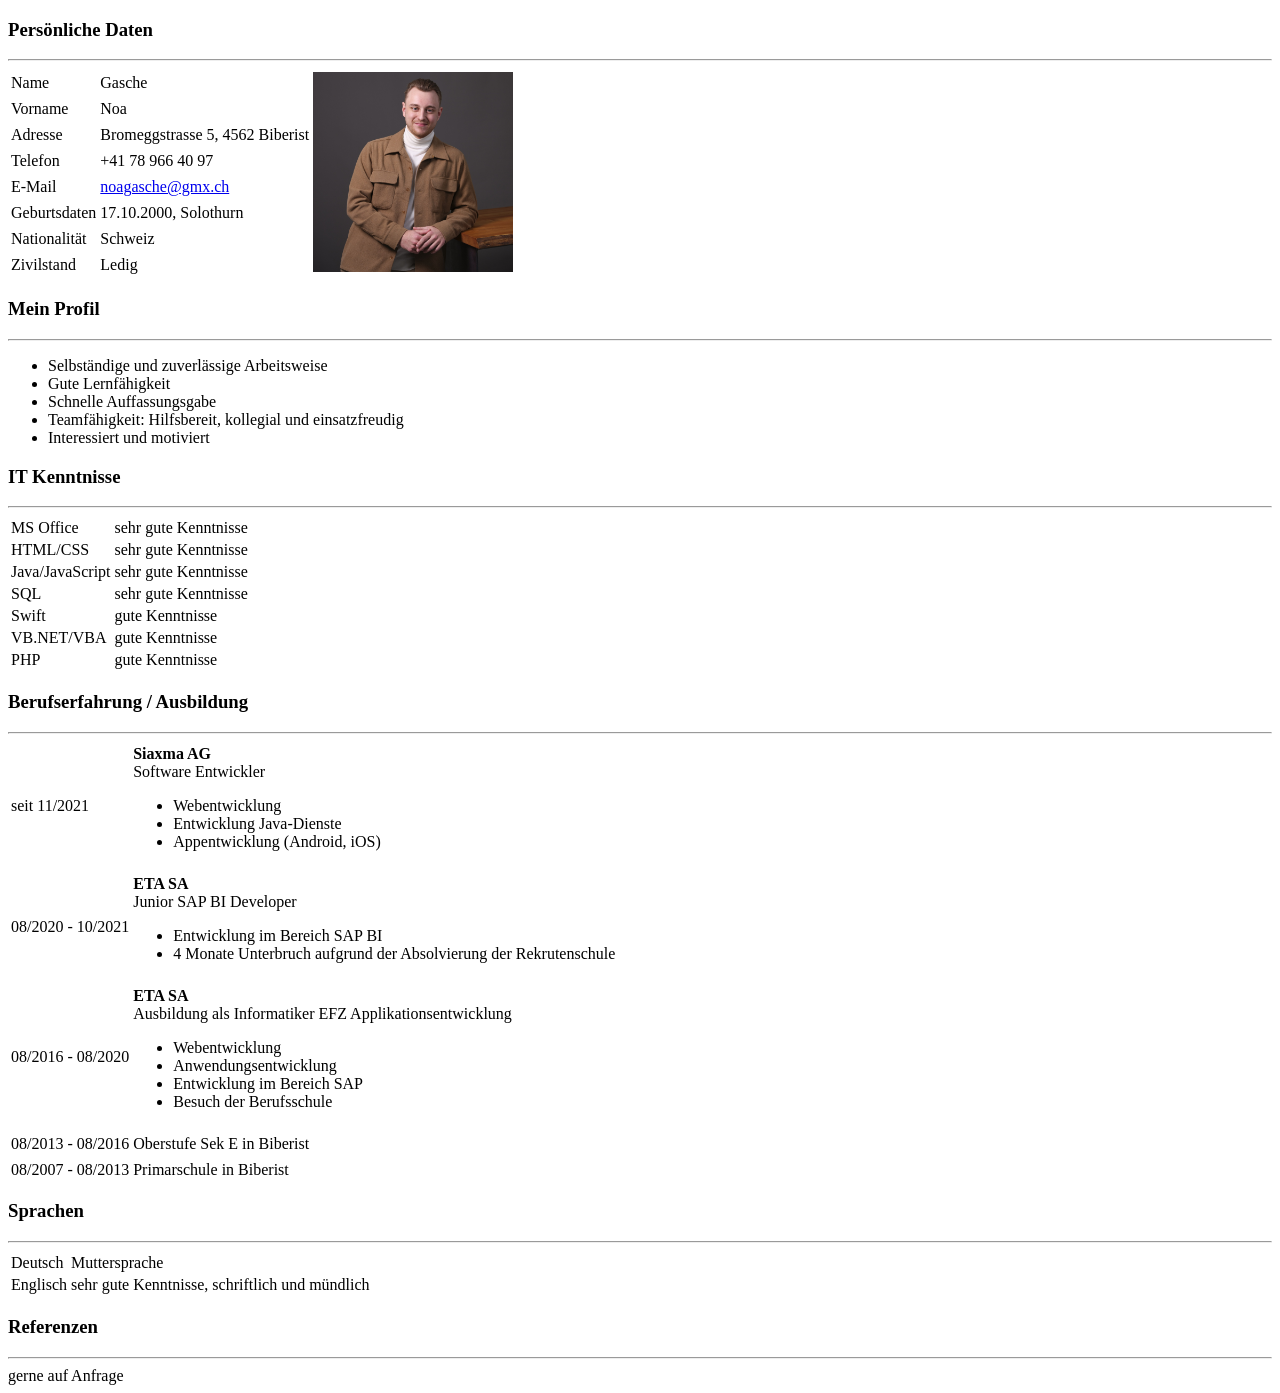
==== src/index.html @ 80c13cc5 "feat: CV in html" ====
<!DOCTYPE html>
<html lang="en">

<head>
    <meta charset="UTF-8">
    <meta name="viewport" content="width=device-width, initial-scale=1.0">
    <title>Lebenslauf Noa Gasche</title>
</head>

<body>

    <h3>Persönliche Daten</h3>
    <hr>

    <table>
        <tr>
            <td>
                Name
            </td>
            <td>
                Gasche
            </td>
            <td rowspan="8">
                <img src="images/Noa_Portrait.JPG" alt="Profilbild" width="200px" />
            </td>
        </tr>
        <tr>
            <td>
                Vorname
            </td>
            <td>
                Noa
            </td>
        </tr>
        <tr>
            <td>
                Adresse
            </td>
            <td>
                Bromeggstrasse 5, 4562 Biberist
            </td>
        </tr>
        <tr>
            <td>
                Telefon
            </td>
            <td>
                +41 78 966 40 97
            </td>
        </tr>
        <tr>
            <td>
                E-Mail
            </td>
            <td>
                <a href="mailto:noagasche@gmx.ch">noagasche@gmx.ch</a>
            </td>
        </tr>
        <tr>
            <td>
                Geburtsdaten
            </td>
            <td>
                17.10.2000, Solothurn
            </td>
        </tr>
        <tr>
            <td>
                Nationalität
            </td>
            <td>
                Schweiz
            </td>
        </tr>
        <tr>
            <td>
                Zivilstand
            </td>
            <td>
                Ledig
            </td>
        </tr>
    </table>

    <h3>Mein Profil</h3>
    <hr>
    <ul>
        <li>
            Selbständige und zuverlässige Arbeitsweise
        </li>
        <li>
            Gute Lernfähigkeit
        </li>
        <li>
            Schnelle Auffassungsgabe
        </li>
        <li>
            Teamfähigkeit: Hilfsbereit, kollegial und einsatzfreudig
        </li>
        <li>
            Interessiert und motiviert
        </li>
    </ul>

    <h3>IT Kenntnisse</h3>
    <hr>
    <table>
        <tr>
            <td>
                MS Office
            </td>
            <td>
                sehr gute Kenntnisse
            </td>
        </tr>
        <tr>
            <td>
                HTML/CSS
            </td>
            <td>
                sehr gute Kenntnisse
            </td>
        </tr>
        <tr>
            <td>
                Java/JavaScript
            </td>
            <td>
                sehr gute Kenntnisse
            </td>
        </tr>
        <tr>
            <td>
                SQL
            </td>
            <td>
                sehr gute Kenntnisse
            </td>
        </tr>
        <tr>
            <td>
                Swift
            </td>
            <td>
                gute Kenntnisse
            </td>
        </tr>
        <tr>
            <td>
                VB.NET/VBA
            </td>
            <td>
                gute Kenntnisse
            </td>
        </tr>
        <tr>
            <td>
                PHP
            </td>
            <td>
                gute Kenntnisse
            </td>
        </tr>
    </table>

    <h3>Berufserfahrung / Ausbildung</h3>
    <hr>

    <table>
        <tr>
            <td>
                seit 11/2021
            </td>
            <td>
                <b>Siaxma AG</b><br>
                Software Entwickler
                <ul>
                    <li>
                        Webentwicklung
                    </li>
                    <li>
                        Entwicklung Java-Dienste
                    </li>
                    <li>
                        Appentwicklung (Android, iOS)
                    </li>
                </ul>
            </td>
        </tr>
        <tr>
            <td colspan="2" />
        </tr>
        <tr>
            <td>
                08/2020 - 10/2021
            </td>
            <td>
                <b>ETA SA</b><br>
                Junior SAP BI Developer
                <ul>
                    <li>
                        Entwicklung im Bereich SAP BI
                    </li>
                    <li>
                        4 Monate Unterbruch aufgrund der Absolvierung der Rekrutenschule
                    </li>
                </ul>
            </td>
        </tr>
        <tr>
            <td colspan="2" />
        </tr>
        <tr>
            <td>
                08/2016 - 08/2020
            </td>
            <td>
                <b>ETA SA</b><br>
                Ausbildung als Informatiker EFZ Applikationsentwicklung
                <ul>
                    <li>
                        Webentwicklung
                    </li>
                    <li>
                        Anwendungsentwicklung
                    </li>
                    <li>
                        Entwicklung im Bereich SAP
                    </li>
                    <li>
                        Besuch der Berufsschule
                    </li>
                </ul>
            </td>
        </tr>
        <tr>
            <td colspan="2" />
        </tr>
        <tr>
            <td>
                08/2013 - 08/2016
            </td>
            <td>
                Oberstufe Sek E in Biberist
            </td>
        </tr>
        <tr>
            <td colspan="2" />
        </tr>
        <tr>
            <td>
                08/2007 - 08/2013
            </td>
            <td>
                Primarschule in Biberist
            </td>
        </tr>
    </table>

    <h3>Sprachen</h3>
    <hr>
    <table>
        <tr>
            <td>
                Deutsch
            </td>
            <td>
                Muttersprache
            </td>
        </tr>
        <tr>
            <td>
                Englisch
            </td>
            <td>
                sehr gute Kenntnisse, schriftlich und mündlich
            </td>
        </tr>
    </table>

    <h3>Referenzen</h3>
    <hr>
    gerne auf Anfrage


</body>

</html>
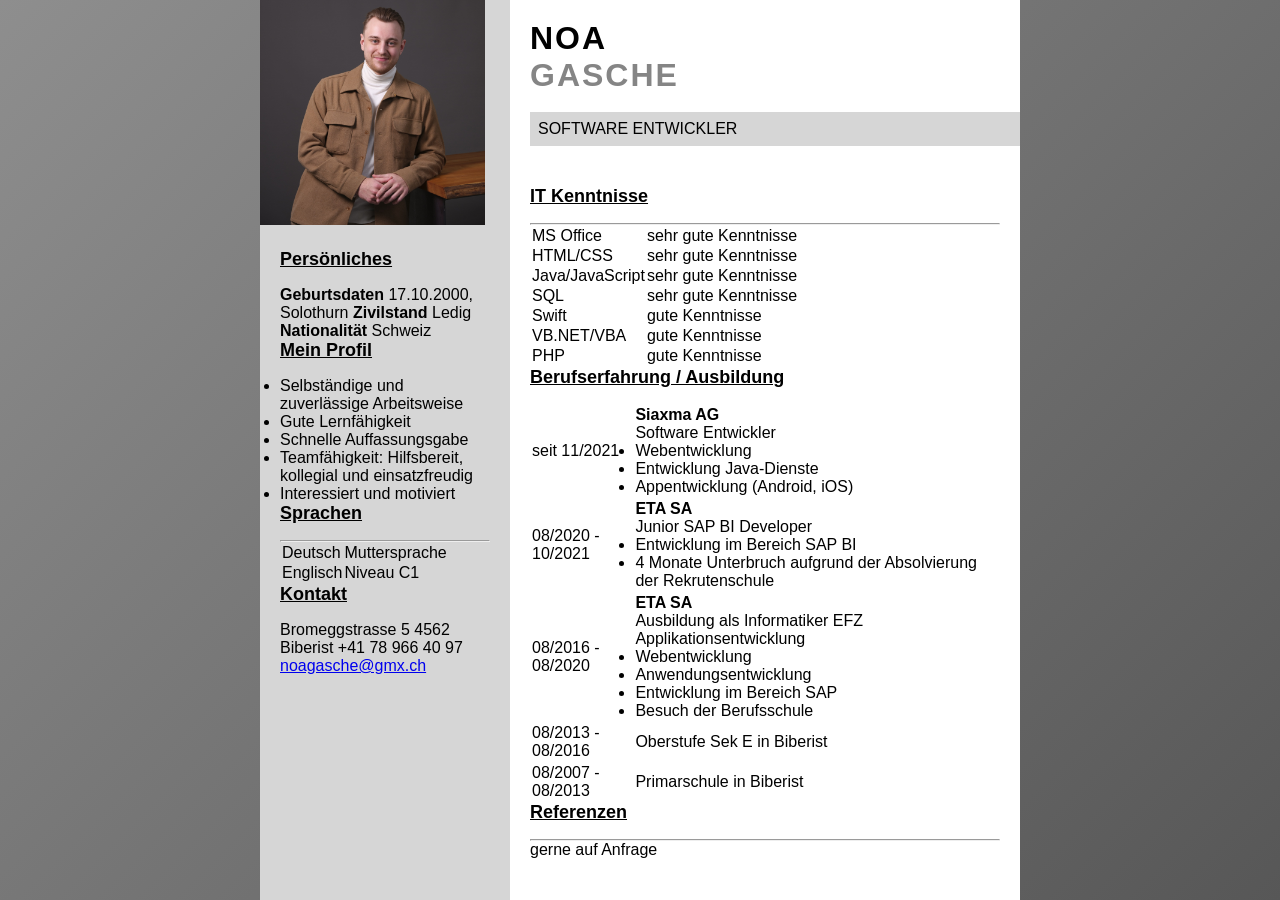
==== commit 094368c2: "feat: Commit current status" ====
--- a/src/index.html
+++ b/src/index.html
@@ -4,171 +4,266 @@
 <head>
     <meta charset="UTF-8">
     <meta name="viewport" content="width=device-width, initial-scale=1.0">
+    <link rel="stylesheet" href="styles/style.css">
     <title>Lebenslauf Noa Gasche</title>
 </head>
 
+<style>
+    /* 
+
+    
+
+
+    table {
+        width: 100%;
+    }
+
+    td {
+        vertical-align: top;
+    }
+
+    .firstCol {
+        width: 30%;
+    }
+
+
+    .content {
+        display: grid;
+        grid-template-columns: 20% 1fr;
+    }
+
+    .mainContent {
+        display: grid;
+        grid-template-rows: 100% 100%;
+    } */
+
+    :root {
+        --gray: #D6D6D6;
+    }
+
+    * {
+        box-sizing: border-box;
+        margin: 0;
+        padding: 0;
+    }
+
+    html {
+        background-image: linear-gradient(135deg, #8e8e8e, #575757);
+    }
+
+    body {
+        width: 760px;
+        margin: auto;
+        font-family: Arial;
+        background-color: white;
+    }
+
+    #content {
+        font-family: Arial, sans-serif;
+        min-height: 100vh;
+        display: grid;
+        grid-template-columns: 250px 1fr;
+        grid-template-rows: auto 1fr;
+        grid-template-areas:
+            "aside header"
+            "aside main";
+    }
+
+    aside {
+        grid-area: aside;
+        background: var(--gray);
+    }
+
+    #asideContent {
+        padding: 20px;
+    }
+
+    header {
+        grid-area: header;
+        padding: 20px;
+    }
+
+    main {
+        grid-area: main;
+        background: #ffffff;
+        padding: 20px;
+    }
+    
+    h1 {
+        font-size: 32px;
+        text-transform: uppercase;
+        letter-spacing: 2px;
+    }
+
+    h3 {
+        text-decoration: underline;
+        margin-bottom: 16px;
+        font-size: 18px;
+    }
+
+    .subTitle {
+        background-color: var(--gray);
+        margin-right: -20px;
+        padding: 8px;
+        text-transform: uppercase;
+    }
+
+    #profilbild:hover {
+        width: 100%;
+        z-index: 100;
+        position: relative;
+    }
+
+</style>
+
 <body>
 
-    <h3>Persönliche Daten</h3>
-    <hr>
-
-    <table>
-        <tr>
-            <td>
-                Name
-            </td>
-            <td>
-                Gasche
-            </td>
-            <td rowspan="8">
-                <img src="images/Noa_Portrait.JPG" alt="Profilbild" width="200px" />
-            </td>
-        </tr>
-        <tr>
-            <td>
-                Vorname
-            </td>
-            <td>
-                Noa
-            </td>
-        </tr>
-        <tr>
-            <td>
-                Adresse
-            </td>
-            <td>
-                Bromeggstrasse 5, 4562 Biberist
-            </td>
-        </tr>
-        <tr>
-            <td>
-                Telefon
-            </td>
-            <td>
-                +41 78 966 40 97
-            </td>
-        </tr>
-        <tr>
-            <td>
-                E-Mail
-            </td>
-            <td>
-                <a href="mailto:noagasche@gmx.ch">noagasche@gmx.ch</a>
-            </td>
-        </tr>
-        <tr>
-            <td>
-                Geburtsdaten
-            </td>
-            <td>
-                17.10.2000, Solothurn
-            </td>
-        </tr>
-        <tr>
-            <td>
-                Nationalität
-            </td>
-            <td>
-                Schweiz
-            </td>
-        </tr>
-        <tr>
-            <td>
-                Zivilstand
-            </td>
-            <td>
-                Ledig
-            </td>
-        </tr>
-    </table>
-
-    <h3>Mein Profil</h3>
-    <hr>
-    <ul>
-        <li>
-            Selbständige und zuverlässige Arbeitsweise
-        </li>
-        <li>
-            Gute Lernfähigkeit
-        </li>
-        <li>
-            Schnelle Auffassungsgabe
-        </li>
-        <li>
-            Teamfähigkeit: Hilfsbereit, kollegial und einsatzfreudig
-        </li>
-        <li>
-            Interessiert und motiviert
-        </li>
-    </ul>
-
-    <h3>IT Kenntnisse</h3>
-    <hr>
-    <table>
-        <tr>
-            <td>
-                MS Office
-            </td>
-            <td>
-                sehr gute Kenntnisse
-            </td>
-        </tr>
-        <tr>
-            <td>
-                HTML/CSS
-            </td>
-            <td>
-                sehr gute Kenntnisse
-            </td>
-        </tr>
-        <tr>
-            <td>
-                Java/JavaScript
-            </td>
-            <td>
-                sehr gute Kenntnisse
-            </td>
-        </tr>
-        <tr>
-            <td>
-                SQL
-            </td>
-            <td>
-                sehr gute Kenntnisse
-            </td>
-        </tr>
-        <tr>
-            <td>
-                Swift
-            </td>
-            <td>
-                gute Kenntnisse
-            </td>
-        </tr>
-        <tr>
-            <td>
-                VB.NET/VBA
-            </td>
-            <td>
-                gute Kenntnisse
-            </td>
-        </tr>
-        <tr>
-            <td>
-                PHP
-            </td>
-            <td>
-                gute Kenntnisse
-            </td>
-        </tr>
-    </table>
-
-    <h3>Berufserfahrung / Ausbildung</h3>
-    <hr>
-
-    <table>
-        <tr>
-            <td>
+    <div id="content">
+
+
+    <aside>
+        <img id="profilbild" src="images/Noa_Portrait.JPG" alt="Profilbild" width="90%" />
+
+        <div id="asideContent">
+
+            <h3>Persönliches</h3>
+
+            <b>Geburtsdaten</b>
+            17.10.2000, Solothurn
+
+            <b>Zivilstand</b>
+            Ledig
+
+            <b>Nationalität</b>
+            Schweiz
+
+            <h3>Mein Profil</h3>
+            <ul>
+                <li>
+                    Selbständige und zuverlässige Arbeitsweise
+                </li>
+                <li>
+                    Gute Lernfähigkeit
+                </li>
+                <li>
+                    Schnelle Auffassungsgabe
+                </li>
+                <li>
+                    Teamfähigkeit: Hilfsbereit, kollegial und einsatzfreudig
+                </li>
+                <li>
+                    Interessiert und motiviert
+                </li>
+            </ul>
+
+
+            <h3>Sprachen</h3>
+            <hr>
+            <table>
+                <tr>
+                    <td class="firstCol">
+                        Deutsch
+                    </td>
+                    <td>
+                        Muttersprache
+                    </td>
+                </tr>
+                <tr>
+                    <td>
+                        Englisch
+                    </td>
+                    <td>
+                        Niveau C1
+                    </td>
+                </tr>
+            </table>
+
+
+            <h3>Kontakt</h3>
+            Bromeggstrasse 5
+            4562 Biberist
+            +41 78 966 40 97
+            <a href="mailto:noagasche@gmx.ch">noagasche@gmx.ch</a>
+        </div>
+    </aside>
+
+    <header>
+        <h1>Noa</h1>
+        <h1 style="color: #858585;">Gasche</h1>
+        <br>
+        <div class="subTitle">
+            Software Entwickler
+        <div>
+    </header>
+
+    <main>
+
+        <h3>IT Kenntnisse</h3>
+        <hr>
+        <table>
+            <tr>
+                <td class="firstCol">
+                    MS Office
+                </td>
+                <td>
+                    sehr gute Kenntnisse
+                </td>
+            </tr>
+            <tr>
+                <td>
+                    HTML/CSS
+                </td>
+                <td>
+                    sehr gute Kenntnisse
+                </td>
+            </tr>
+            <tr>
+                <td>
+                    Java/JavaScript
+                </td>
+                <td>
+                    sehr gute Kenntnisse
+                </td>
+            </tr>
+            <tr>
+                <td>
+                    SQL
+                </td>
+                <td>
+                    sehr gute Kenntnisse
+                </td>
+            </tr>
+            <tr>
+                <td>
+                    Swift
+                </td>
+                <td>
+                    gute Kenntnisse
+                </td>
+            </tr>
+            <tr>
+                <td>
+                    VB.NET/VBA
+                </td>
+                <td>
+                    gute Kenntnisse
+                </td>
+            </tr>
+            <tr>
+                <td>
+                    PHP
+                </td>
+                <td>
+                    gute Kenntnisse
+                </td>
+            </tr>
+        </table>
+
+
+        <h3>Berufserfahrung / Ausbildung</h3>
+        <table>
+        <tr>
+            <td class="firstCol">
                 seit 11/2021
             </td>
             <td>
@@ -257,31 +352,14 @@
         </tr>
     </table>
 
-    <h3>Sprachen</h3>
-    <hr>
-    <table>
-        <tr>
-            <td>
-                Deutsch
-            </td>
-            <td>
-                Muttersprache
-            </td>
-        </tr>
-        <tr>
-            <td>
-                Englisch
-            </td>
-            <td>
-                sehr gute Kenntnisse, schriftlich und mündlich
-            </td>
-        </tr>
-    </table>
-
     <h3>Referenzen</h3>
     <hr>
     gerne auf Anfrage
 
+    </main>
+
+    </div>
+
 
 </body>
 
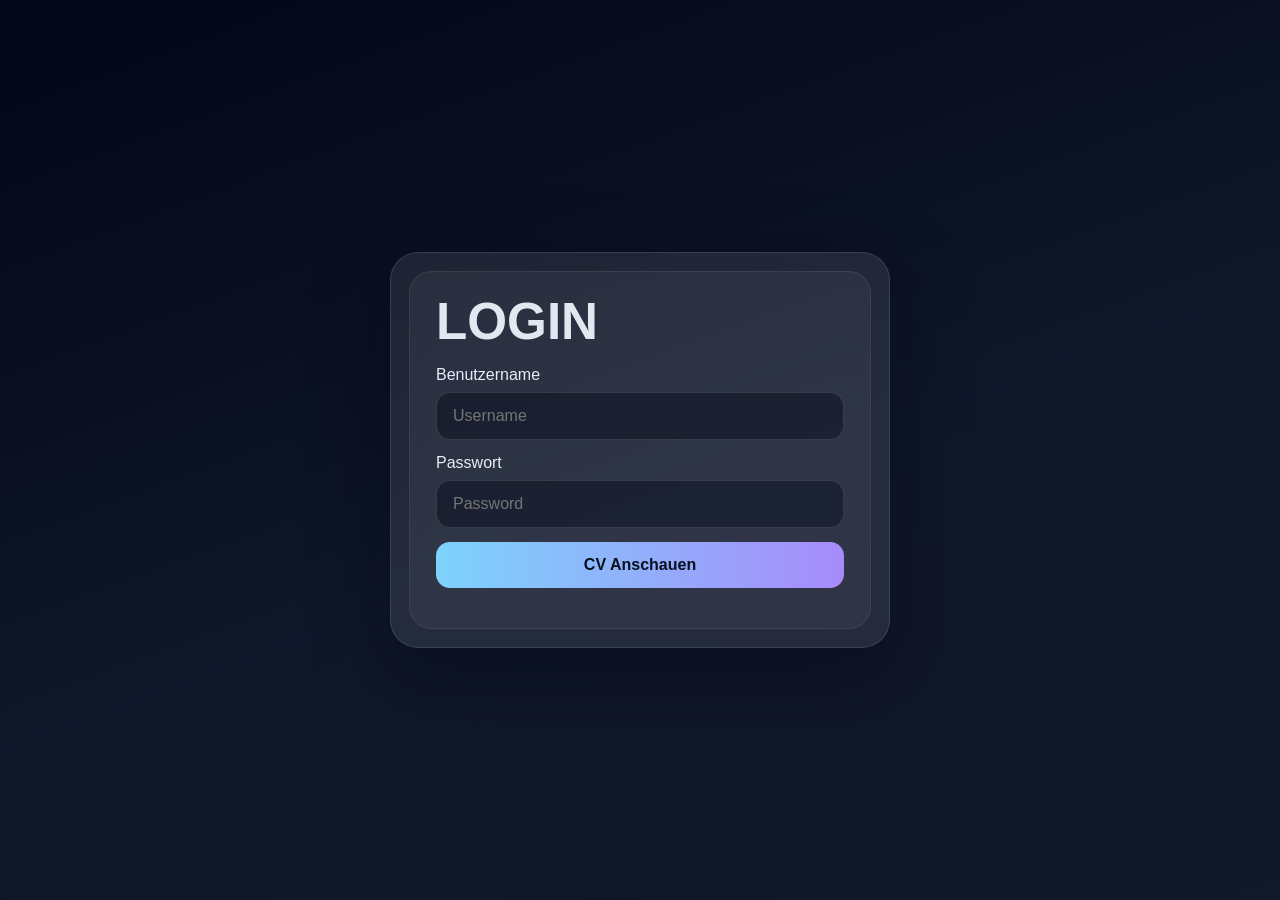
==== commit 54510e21: "feat: Login Page + Game Page + Redesign CV" ====
--- a/src/index.html
+++ b/src/index.html
@@ -1,366 +1,166 @@
-<!DOCTYPE html>
-<html lang="en">
+<!doctype html>
+<html lang="de">
+<head>
+	<meta charset="utf-8" />
+	<meta name="viewport" content="width=device-width, initial-scale=1" />
+	<title>Login</title>
+	<style>
+		* {
+			box-sizing: border-box;
+		}
 
-<head>
-    <meta charset="UTF-8">
-    <meta name="viewport" content="width=device-width, initial-scale=1.0">
-    <link rel="stylesheet" href="styles/style.css">
-    <title>Lebenslauf Noa Gasche</title>
+		:root {
+			--text: #e2e8f0;
+		}
+
+		html,
+		body {
+			min-height: 100%;
+		}
+
+		body {
+			margin: 0;
+			min-height: 100vh;
+			display: grid;
+			place-items: center;
+			padding: 16px;
+			font-family: Arial, Helvetica, sans-serif;
+			color: var(--text);
+			background:
+				linear-gradient(160deg, #020617, #0f172a 55%, #111827);
+		}
+
+		#main {
+			width: min(100%, 460px);
+			padding: 14px;
+			border: 1px solid #94a3b833;
+			border-radius: 28px;
+			background: #ffffff17;
+			backdrop-filter: blur(14px);
+			box-shadow: 0 24px 80px #02061773;
+		}
+
+		.login-card {
+			display: grid;
+			gap: 18px;
+			padding: 20px;
+			border-radius: 22px;
+			background: #ffffff0d;
+			border: 1px solid #ffffff12;
+		}
+
+		h1 {
+			margin: 0;
+			font-size: clamp(2rem, 8vw, 3.2rem);
+			line-height: 0.95;
+			text-transform: uppercase;
+		}
+
+		.form {
+			display: grid;
+			gap: 14px;
+		}
+
+		.row {
+			display: grid;
+			gap: 8px;
+		}
+
+		label {
+			font-size: 1rem;
+			color: #e5eef9;
+		}
+
+		input {
+			width: 100%;
+			padding: 14px 16px;
+			border-radius: 14px;
+			border: 1px solid #ffffff1f;
+			background: #02061766;
+			color: var(--text);
+			font-size: 1rem;
+			outline: none;
+		}
+
+		input:focus {
+			border-color: #7dd3fc;
+			box-shadow: 0 0 0 4px #7dd3fc1f;
+		}
+
+		button {
+			padding: 14px 16px;
+			border: 0;
+			border-radius: 14px;
+			font-size: 1rem;
+			font-weight: 700;
+			color: #08111f;
+			background: linear-gradient(90deg, #7dd3fc, #a78bfa);
+			cursor: pointer;
+		}
+
+		button:hover {
+			filter: brightness(1.1);
+		}
+
+		.error {
+			font-size: 1rem;
+			color: #fca5a5;
+		}
+
+		@media (min-width: 735px) {
+			#main {
+				width: min(100%, 500px);
+				padding: 18px;
+			}
+
+			.login-card {
+				padding: 26px;
+				gap: 20px;
+			}
+		}
+	</style>
 </head>
+<body>
+	<main id="main">
+		<section class="login-card">
+            <h1>Login</h1>
 
-<style>
-    /* 
+			<form class="form" id="loginForm">
+				<div class="row">
+					<label for="username">Benutzername</label>
+					<input id="username" name="username" type="text" placeholder="Username" />
+				</div>
+				<div class="row">
+					<label for="password">Passwort</label>
+					<input id="password" name="password" type="password" placeholder="Password" />
+				</div>
+				<button type="submit">CV Anschauen</button>
+				<div class="error" id="errorMessage"></div>
+			</form>
+		</section>
+	</main>
 
-    
+	<script>
+		const form = document.getElementById('loginForm');
+		const errorMessage = document.getElementById('errorMessage');
+		const usernameInput = document.getElementById('username');
+		const passwordInput = document.getElementById('password');
 
+		form.addEventListener('submit', function (event) {
+			event.preventDefault();
 
-    table {
-        width: 100%;
-    }
+			const username = usernameInput.value.trim().toLowerCase();
+			const password = passwordInput.value.trim();
 
-    td {
-        vertical-align: top;
-    }
+			if (username === 'noa' && password === 'gasche') {
+				window.location.href = 'pages/cv.html';
+				return;
+			}
 
-    .firstCol {
-        width: 30%;
-    }
-
-
-    .content {
-        display: grid;
-        grid-template-columns: 20% 1fr;
-    }
-
-    .mainContent {
-        display: grid;
-        grid-template-rows: 100% 100%;
-    } */
-
-    :root {
-        --gray: #D6D6D6;
-    }
-
-    * {
-        box-sizing: border-box;
-        margin: 0;
-        padding: 0;
-    }
-
-    html {
-        background-image: linear-gradient(135deg, #8e8e8e, #575757);
-    }
-
-    body {
-        width: 760px;
-        margin: auto;
-        font-family: Arial;
-        background-color: white;
-    }
-
-    #content {
-        font-family: Arial, sans-serif;
-        min-height: 100vh;
-        display: grid;
-        grid-template-columns: 250px 1fr;
-        grid-template-rows: auto 1fr;
-        grid-template-areas:
-            "aside header"
-            "aside main";
-    }
-
-    aside {
-        grid-area: aside;
-        background: var(--gray);
-    }
-
-    #asideContent {
-        padding: 20px;
-    }
-
-    header {
-        grid-area: header;
-        padding: 20px;
-    }
-
-    main {
-        grid-area: main;
-        background: #ffffff;
-        padding: 20px;
-    }
-    
-    h1 {
-        font-size: 32px;
-        text-transform: uppercase;
-        letter-spacing: 2px;
-    }
-
-    h3 {
-        text-decoration: underline;
-        margin-bottom: 16px;
-        font-size: 18px;
-    }
-
-    .subTitle {
-        background-color: var(--gray);
-        margin-right: -20px;
-        padding: 8px;
-        text-transform: uppercase;
-    }
-
-    #profilbild:hover {
-        width: 100%;
-        z-index: 100;
-        position: relative;
-    }
-
-</style>
-
-<body>
-
-    <div id="content">
-
-
-    <aside>
-        <img id="profilbild" src="images/Noa_Portrait.JPG" alt="Profilbild" width="90%" />
-
-        <div id="asideContent">
-
-            <h3>Persönliches</h3>
-
-            <b>Geburtsdaten</b>
-            17.10.2000, Solothurn
-
-            <b>Zivilstand</b>
-            Ledig
-
-            <b>Nationalität</b>
-            Schweiz
-
-            <h3>Mein Profil</h3>
-            <ul>
-                <li>
-                    Selbständige und zuverlässige Arbeitsweise
-                </li>
-                <li>
-                    Gute Lernfähigkeit
-                </li>
-                <li>
-                    Schnelle Auffassungsgabe
-                </li>
-                <li>
-                    Teamfähigkeit: Hilfsbereit, kollegial und einsatzfreudig
-                </li>
-                <li>
-                    Interessiert und motiviert
-                </li>
-            </ul>
-
-
-            <h3>Sprachen</h3>
-            <hr>
-            <table>
-                <tr>
-                    <td class="firstCol">
-                        Deutsch
-                    </td>
-                    <td>
-                        Muttersprache
-                    </td>
-                </tr>
-                <tr>
-                    <td>
-                        Englisch
-                    </td>
-                    <td>
-                        Niveau C1
-                    </td>
-                </tr>
-            </table>
-
-
-            <h3>Kontakt</h3>
-            Bromeggstrasse 5
-            4562 Biberist
-            +41 78 966 40 97
-            <a href="mailto:noagasche@gmx.ch">noagasche@gmx.ch</a>
-        </div>
-    </aside>
-
-    <header>
-        <h1>Noa</h1>
-        <h1 style="color: #858585;">Gasche</h1>
-        <br>
-        <div class="subTitle">
-            Software Entwickler
-        <div>
-    </header>
-
-    <main>
-
-        <h3>IT Kenntnisse</h3>
-        <hr>
-        <table>
-            <tr>
-                <td class="firstCol">
-                    MS Office
-                </td>
-                <td>
-                    sehr gute Kenntnisse
-                </td>
-            </tr>
-            <tr>
-                <td>
-                    HTML/CSS
-                </td>
-                <td>
-                    sehr gute Kenntnisse
-                </td>
-            </tr>
-            <tr>
-                <td>
-                    Java/JavaScript
-                </td>
-                <td>
-                    sehr gute Kenntnisse
-                </td>
-            </tr>
-            <tr>
-                <td>
-                    SQL
-                </td>
-                <td>
-                    sehr gute Kenntnisse
-                </td>
-            </tr>
-            <tr>
-                <td>
-                    Swift
-                </td>
-                <td>
-                    gute Kenntnisse
-                </td>
-            </tr>
-            <tr>
-                <td>
-                    VB.NET/VBA
-                </td>
-                <td>
-                    gute Kenntnisse
-                </td>
-            </tr>
-            <tr>
-                <td>
-                    PHP
-                </td>
-                <td>
-                    gute Kenntnisse
-                </td>
-            </tr>
-        </table>
-
-
-        <h3>Berufserfahrung / Ausbildung</h3>
-        <table>
-        <tr>
-            <td class="firstCol">
-                seit 11/2021
-            </td>
-            <td>
-                <b>Siaxma AG</b><br>
-                Software Entwickler
-                <ul>
-                    <li>
-                        Webentwicklung
-                    </li>
-                    <li>
-                        Entwicklung Java-Dienste
-                    </li>
-                    <li>
-                        Appentwicklung (Android, iOS)
-                    </li>
-                </ul>
-            </td>
-        </tr>
-        <tr>
-            <td colspan="2" />
-        </tr>
-        <tr>
-            <td>
-                08/2020 - 10/2021
-            </td>
-            <td>
-                <b>ETA SA</b><br>
-                Junior SAP BI Developer
-                <ul>
-                    <li>
-                        Entwicklung im Bereich SAP BI
-                    </li>
-                    <li>
-                        4 Monate Unterbruch aufgrund der Absolvierung der Rekrutenschule
-                    </li>
-                </ul>
-            </td>
-        </tr>
-        <tr>
-            <td colspan="2" />
-        </tr>
-        <tr>
-            <td>
-                08/2016 - 08/2020
-            </td>
-            <td>
-                <b>ETA SA</b><br>
-                Ausbildung als Informatiker EFZ Applikationsentwicklung
-                <ul>
-                    <li>
-                        Webentwicklung
-                    </li>
-                    <li>
-                        Anwendungsentwicklung
-                    </li>
-                    <li>
-                        Entwicklung im Bereich SAP
-                    </li>
-                    <li>
-                        Besuch der Berufsschule
-                    </li>
-                </ul>
-            </td>
-        </tr>
-        <tr>
-            <td colspan="2" />
-        </tr>
-        <tr>
-            <td>
-                08/2013 - 08/2016
-            </td>
-            <td>
-                Oberstufe Sek E in Biberist
-            </td>
-        </tr>
-        <tr>
-            <td colspan="2" />
-        </tr>
-        <tr>
-            <td>
-                08/2007 - 08/2013
-            </td>
-            <td>
-                Primarschule in Biberist
-            </td>
-        </tr>
-    </table>
-
-    <h3>Referenzen</h3>
-    <hr>
-    gerne auf Anfrage
-
-    </main>
-
-    </div>
-
-
+			errorMessage.textContent = 'Die eingegebenen Anmeldedaten sind ungültig. Bitte versuchen Sie es erneut.';
+			passwordInput.value = '';
+			passwordInput.focus();
+		});
+	</script>
 </body>
-
 </html>
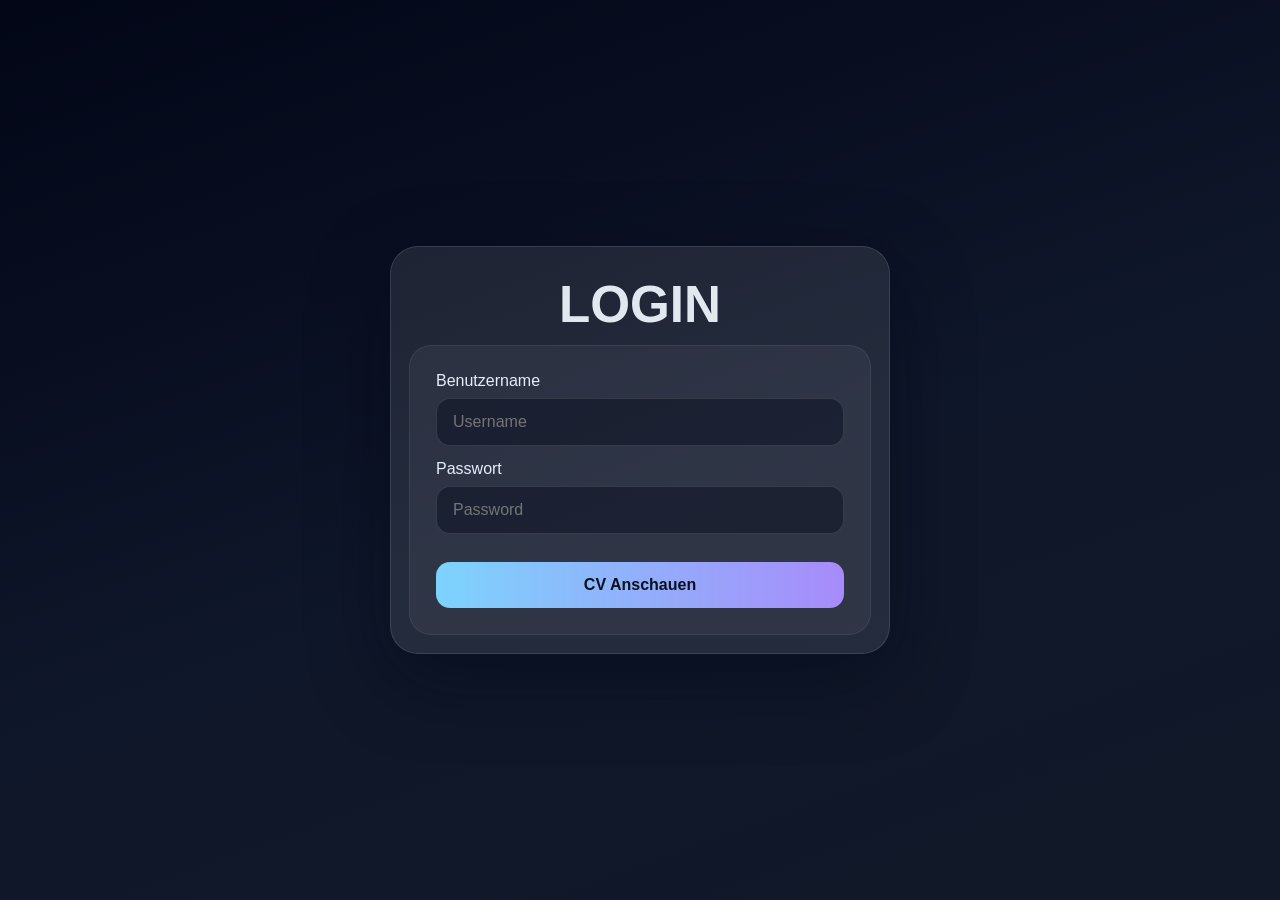
==== commit d3a789f1: "feat: add Highscore + CleanUp CSS + ensure logged in to open CV & Game" ====
--- a/src/index.html
+++ b/src/index.html
@@ -13,16 +13,12 @@
 			--text: #e2e8f0;
 		}
 
-		html,
-		body {
-			min-height: 100%;
-		}
-
 		body {
 			margin: 0;
 			min-height: 100vh;
 			display: grid;
-			place-items: center;
+			align-items: center;
+			justify-items: center;
 			padding: 16px;
 			font-family: Arial, Helvetica, sans-serif;
 			color: var(--text);
@@ -30,23 +26,28 @@
 				linear-gradient(160deg, #020617, #0f172a 55%, #111827);
 		}
 
-		#main {
+		header {
+			text-align: center;
+			margin-top: 16px;
+		}
+
+		main {
 			width: min(100%, 460px);
 			padding: 14px;
 			border: 1px solid #94a3b833;
 			border-radius: 28px;
 			background: #ffffff17;
-			backdrop-filter: blur(14px);
 			box-shadow: 0 24px 80px #02061773;
 		}
 
-		.login-card {
+		section {
 			display: grid;
 			gap: 18px;
 			padding: 20px;
 			border-radius: 22px;
 			background: #ffffff0d;
 			border: 1px solid #ffffff12;
+			margin-top: 16px;
 		}
 
 		h1 {
@@ -54,6 +55,7 @@
 			font-size: clamp(2rem, 8vw, 3.2rem);
 			line-height: 0.95;
 			text-transform: uppercase;
+			text-align: center;
 		}
 
 		.form {
@@ -108,12 +110,12 @@
 		}
 
 		@media (min-width: 735px) {
-			#main {
+			main {
 				width: min(100%, 500px);
 				padding: 18px;
 			}
 
-			.login-card {
+			section {
 				padding: 26px;
 				gap: 20px;
 			}
@@ -121,10 +123,11 @@
 	</style>
 </head>
 <body>
-	<main id="main">
-		<section class="login-card">
-            <h1>Login</h1>
-
+	<main>
+		<header>
+			<h1>Login</h1>
+		</header>
+		<section>
 			<form class="form" id="loginForm">
 				<div class="row">
 					<label for="username">Benutzername</label>
@@ -134,12 +137,11 @@
 					<label for="password">Passwort</label>
 					<input id="password" name="password" type="password" placeholder="Password" />
 				</div>
+				<div class="error" id="errorMessage"></div>
 				<button type="submit">CV Anschauen</button>
-				<div class="error" id="errorMessage"></div>
 			</form>
 		</section>
 	</main>
-
 	<script>
 		const form = document.getElementById('loginForm');
 		const errorMessage = document.getElementById('errorMessage');
@@ -149,17 +151,17 @@
 		form.addEventListener('submit', function (event) {
 			event.preventDefault();
 
-			const username = usernameInput.value.trim().toLowerCase();
+			const username = usernameInput.value.trim();
 			const password = passwordInput.value.trim();
 
-			if (username === 'noa' && password === 'gasche') {
+			if (username === 'zukuenftigerArbeitsgeber' && password === 'Extr3m$ich3r3$P@ssw0rtFuerD@sCVv0nN0@G@sch3') {
+				sessionStorage.setItem('loginSuccess', 'true');
 				window.location.href = 'pages/cv.html';
-				return;
+			} else {
+				errorMessage.textContent = 'Die eingegebenen Anmeldedaten sind ungültig. Bitte versuchen Sie es erneut.';
+				passwordInput.value = '';
+				passwordInput.focus();
 			}
-
-			errorMessage.textContent = 'Die eingegebenen Anmeldedaten sind ungültig. Bitte versuchen Sie es erneut.';
-			passwordInput.value = '';
-			passwordInput.focus();
 		});
 	</script>
 </body>
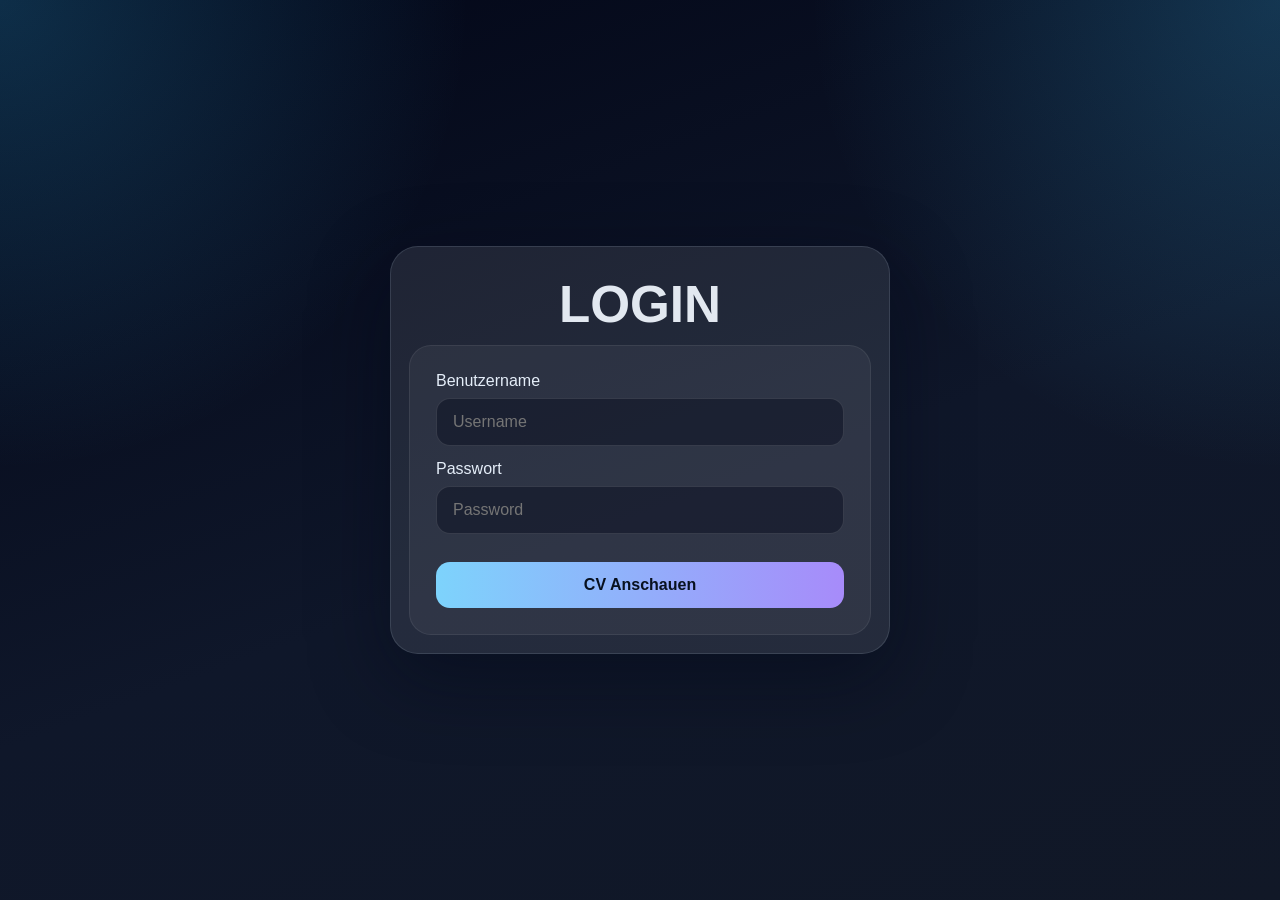
==== commit ada65412: "feat: start combining css definitions" ====
--- a/src/index.html
+++ b/src/index.html
@@ -4,41 +4,8 @@
 	<meta charset="utf-8" />
 	<meta name="viewport" content="width=device-width, initial-scale=1" />
 	<title>Login</title>
+	<link rel="stylesheet" href="styles/style.css" />
 	<style>
-		* {
-			box-sizing: border-box;
-		}
-
-		:root {
-			--text: #e2e8f0;
-		}
-
-		body {
-			margin: 0;
-			min-height: 100vh;
-			display: grid;
-			align-items: center;
-			justify-items: center;
-			padding: 16px;
-			font-family: Arial, Helvetica, sans-serif;
-			color: var(--text);
-			background:
-				linear-gradient(160deg, #020617, #0f172a 55%, #111827);
-		}
-
-		header {
-			text-align: center;
-			margin-top: 16px;
-		}
-
-		main {
-			width: min(100%, 460px);
-			padding: 14px;
-			border: 1px solid #94a3b833;
-			border-radius: 28px;
-			background: #ffffff17;
-			box-shadow: 0 24px 80px #02061773;
-		}
 
 		section {
 			display: grid;
@@ -110,11 +77,6 @@
 		}
 
 		@media (min-width: 735px) {
-			main {
-				width: min(100%, 500px);
-				padding: 18px;
-			}
-
 			section {
 				padding: 26px;
 				gap: 20px;
@@ -123,7 +85,7 @@
 	</style>
 </head>
 <body>
-	<main>
+	<main class="mainCard">
 		<header>
 			<h1>Login</h1>
 		</header>
--- a/src/styles/style.css
+++ b/src/styles/style.css
@@ -0,0 +1,111 @@
+:root {
+    --text: #e2e8f0;
+}
+
+* {
+    box-sizing: border-box;
+}
+
+body {
+    margin: 0;
+    min-height: 100vh;
+    padding: 12px;
+    display: grid;
+    align-content: center;
+    justify-items: center;
+    gap: 1rem;
+    font-family: Arial, Helvetica, sans-serif;
+    font-size: 1.2rem;
+    color: var(--text);
+    background:
+        radial-gradient(circle at top left, #38BDF838, transparent 30%),
+        radial-gradient(circle at top right, #38BDF838, transparent 30%),
+        linear-gradient(160deg, #020617, #0f172a 55%, #111827);
+}
+
+header {
+    text-align: center;
+    margin-top: 16px;
+}
+
+header.cvHeader {
+    grid-area: header;
+    padding: 24px;
+    text-align: start;
+    margin-top: 0;
+}
+
+main.mainCard {
+    width: min(100%, 460px);
+    padding: 14px;
+    border: 1px solid #94a3b833;
+    border-radius: 28px;
+    background: #ffffff17;
+    box-shadow: 0 24px 80px #02061773;
+}
+
+main.cvMain {
+    width: 100%;
+    margin: 0 auto;
+    display: grid;
+    gap: 16px;
+    grid-template-columns: 1fr;
+    grid-template-areas:
+        "header"
+        "aside"
+        "main";
+}
+
+
+
+
+
+.card {
+    background: #FFFFFF14;
+    border: 1px solid #94A3B833;
+    border-radius: 22px;
+    box-shadow: 0 24px 80px #02061773;
+    overflow: hidden;
+}
+
+.title {
+    margin: 0;
+    color: #dbeafe;
+    font-size: 1rem;
+    letter-spacing: 0.1em;
+    text-transform: uppercase;
+}
+
+
+@media (min-width: 735px) {
+    body {
+        padding: 16px;
+    }
+
+    main.mainCard {
+        width: min(100%, 500px);
+        padding: 18px;
+    }
+
+    main.cvMain {
+        width: min(980px, 100%);
+        grid-template-columns: minmax(320px, 34%) minmax(0, 1fr);
+        grid-template-rows: auto 1fr auto;
+        grid-template-areas:
+            "aside header"
+            "aside main"
+    }
+}
+
+@media (min-width: 1068px) {
+    body {
+        padding: 20px;
+    }
+
+    main.cvMain {
+        grid-template-columns: 33% 1fr;
+        grid-template-areas:
+            "aside header"
+            "aside main"
+    }
+}
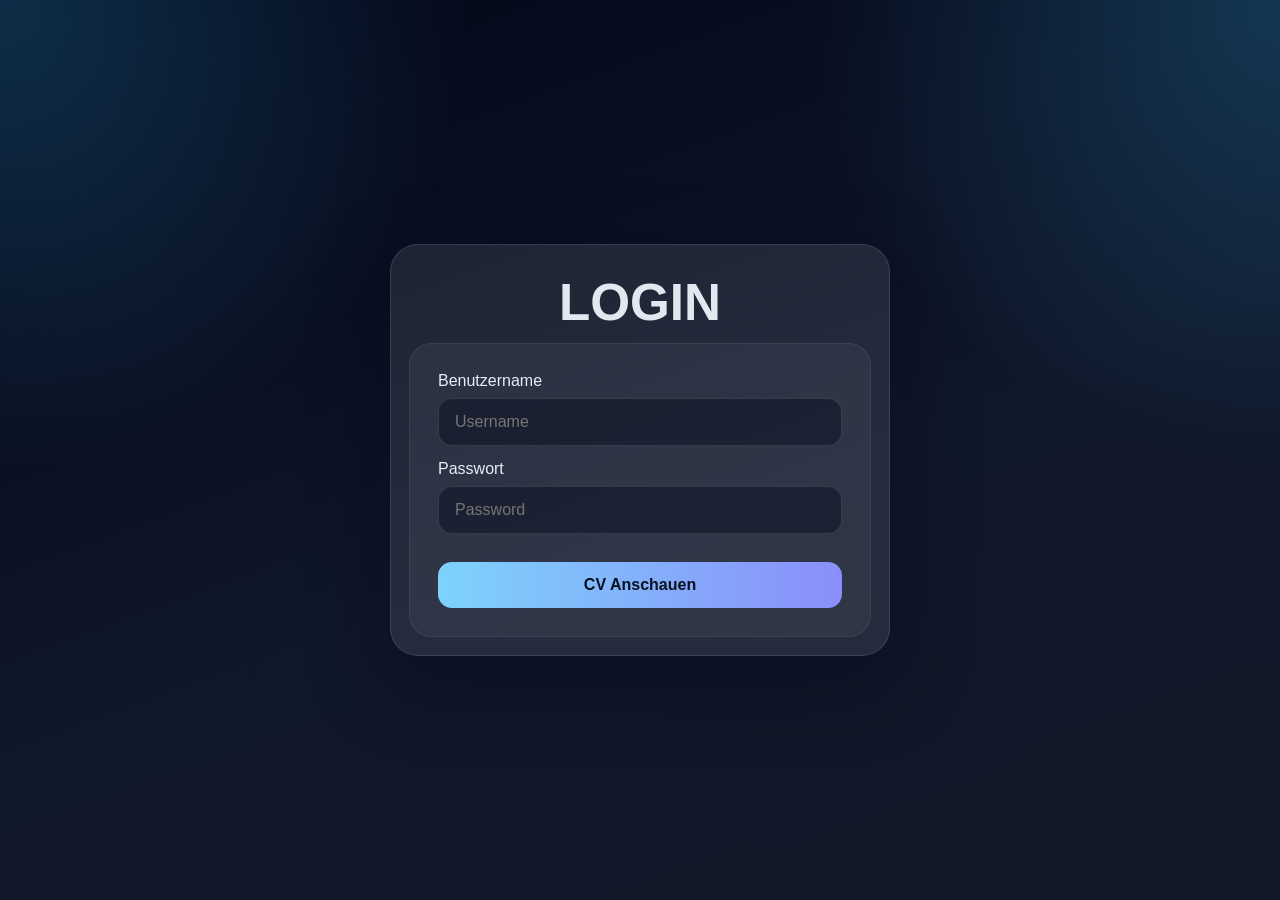
==== commit 9c7eddeb: "feat: CleanUp CSS + CleanUp html-pages" ====
--- a/src/index.html
+++ b/src/index.html
@@ -5,84 +5,6 @@
 	<meta name="viewport" content="width=device-width, initial-scale=1" />
 	<title>Login</title>
 	<link rel="stylesheet" href="styles/style.css" />
-	<style>
-
-		section {
-			display: grid;
-			gap: 18px;
-			padding: 20px;
-			border-radius: 22px;
-			background: #ffffff0d;
-			border: 1px solid #ffffff12;
-			margin-top: 16px;
-		}
-
-		h1 {
-			margin: 0;
-			font-size: clamp(2rem, 8vw, 3.2rem);
-			line-height: 0.95;
-			text-transform: uppercase;
-			text-align: center;
-		}
-
-		.form {
-			display: grid;
-			gap: 14px;
-		}
-
-		.row {
-			display: grid;
-			gap: 8px;
-		}
-
-		label {
-			font-size: 1rem;
-			color: #e5eef9;
-		}
-
-		input {
-			width: 100%;
-			padding: 14px 16px;
-			border-radius: 14px;
-			border: 1px solid #ffffff1f;
-			background: #02061766;
-			color: var(--text);
-			font-size: 1rem;
-			outline: none;
-		}
-
-		input:focus {
-			border-color: #7dd3fc;
-			box-shadow: 0 0 0 4px #7dd3fc1f;
-		}
-
-		button {
-			padding: 14px 16px;
-			border: 0;
-			border-radius: 14px;
-			font-size: 1rem;
-			font-weight: 700;
-			color: #08111f;
-			background: linear-gradient(90deg, #7dd3fc, #a78bfa);
-			cursor: pointer;
-		}
-
-		button:hover {
-			filter: brightness(1.1);
-		}
-
-		.error {
-			font-size: 1rem;
-			color: #fca5a5;
-		}
-
-		@media (min-width: 735px) {
-			section {
-				padding: 26px;
-				gap: 20px;
-			}
-		}
-	</style>
 </head>
 <body>
 	<main class="mainCard">
@@ -91,11 +13,11 @@
 		</header>
 		<section>
 			<form class="form" id="loginForm">
-				<div class="row">
+				<div class="loginRow">
 					<label for="username">Benutzername</label>
 					<input id="username" name="username" type="text" placeholder="Username" />
 				</div>
-				<div class="row">
+				<div class="loginRow">
 					<label for="password">Passwort</label>
 					<input id="password" name="password" type="password" placeholder="Password" />
 				</div>
--- a/src/styles/style.css
+++ b/src/styles/style.css
@@ -53,11 +53,88 @@
     grid-template-areas:
         "header"
         "aside"
-        "main";
-}
-
-
-
+        "section";
+}
+
+section {
+    grid-area: section;
+    display: grid;
+    gap: 18px;
+    padding: 20px;
+    border-radius: 22px;
+    background: #ffffff0d;
+    border: 1px solid #ffffff12;
+    margin-top: 16px;
+}
+
+section.cvSection {
+    margin-top: 0;
+}
+
+h1 {
+    margin: 0;
+    font-size: clamp(2rem, 8vw, 3.2rem);
+    line-height: 0.95;
+    text-transform: uppercase;
+    text-align: center;
+}
+
+h1.cvH1 {
+    margin: 14px 0px;
+    font-size: clamp(2rem, 8vw, 4rem);
+    text-align: start;
+}
+
+.form {
+    display: grid;
+    gap: 14px;
+}
+
+.loginRow {
+    display: grid;
+    gap: 8px;
+}
+
+label {
+    font-size: 1rem;
+    color: #e5eef9;
+}
+
+input {
+    width: 100%;
+    padding: 14px 16px;
+    border-radius: 14px;
+    border: 1px solid #ffffff1f;
+    background: #02061766;
+    color: var(--text);
+    font-size: 1rem;
+    outline: none;
+}
+
+input:focus {
+    border-color: #7dd3fc;
+    box-shadow: 0 0 0 4px #7dd3fc1f;
+}
+
+button {
+    padding: 14px 16px;
+    border: 0;
+    border-radius: 14px;
+    font-size: 1rem;
+    font-weight: 700;
+    color: #08111f;
+    background: linear-gradient(90deg, #7dd3fc, #8b8efa);
+    cursor: pointer;
+}
+
+button:hover {
+    filter: brightness(1.1);
+}
+
+.error {
+    font-size: 1rem;
+    color: #fca5a5;
+}
 
 
 .card {
@@ -76,6 +153,292 @@
     text-transform: uppercase;
 }
 
+a {
+    color: var(--text);
+}
+
+a.blue {
+    color: #c9f0ff;
+}
+
+h2 {
+    margin: 0;
+    padding-bottom: 8px;
+    border-bottom: 1px solid #FFFFFF17;
+    font-size: 1.2rem;
+    letter-spacing: 0.05em;
+    text-transform: uppercase;
+    color: #e0f2fe;
+}
+
+aside {
+    grid-area: aside;
+    background: #FFFFFF0F;
+}
+
+aside .imageContainer {
+    position: relative;
+    width: 100%;
+    cursor: pointer;
+}
+
+aside img {
+    display: block;
+    width: 100%;
+    height: auto;
+    transition: filter 0.3s ease;
+}
+
+aside .imageContainer:hover img {
+    filter: grayscale(100%) brightness(0.7);
+}
+
+aside .imageOverlay {
+    position: absolute;
+    top: 0;
+    left: 0;
+    width: 100%;
+    height: 100%;
+    display: flex;
+    align-items: center;
+    justify-content: center;
+    background-color: #00000040;
+    opacity: 0;
+    transition: opacity 0.3s ease;
+}
+
+aside .imageContainer:hover .imageOverlay {
+    opacity: 1;
+}
+
+aside .clickText {
+    color: #f8fafc;
+    font-size: clamp(1rem, 5vw, 1.5rem);
+    font-weight: bold;
+    text-shadow: 0 2px 4px #00000060;
+    pointer-events: none;
+    user-select: none;
+}
+
+#asideContent {
+    padding: 20px;
+    display: grid;
+    gap: 18px;
+}
+
+.block {
+    display: grid;
+    gap: 12px;
+}
+
+#asideContent .block:not(:first-child) {
+    margin-top: 10px;
+}
+
+.contactGrid {
+    display: grid;
+    gap: 10px;
+}
+
+.contactRow {
+    display: grid;
+    grid-template-columns: 1fr;
+    gap: 4px;
+    padding-bottom: 10px;
+    border-bottom: 1px solid #FFFFFF17;
+}
+
+.contactRow:last-child {
+    padding-bottom: 0;
+    border-bottom: 0;
+}
+
+.contactKey {
+    font-weight: 700;
+    color: #f8fafc;
+}
+
+.contactValue,
+p,
+li {
+    color: #d7e3f1;
+    line-height: 1.6;
+}
+
+figure {
+    margin: 0;
+}
+
+.skills,
+.entries {
+    display: grid;
+    gap: 12px;
+    padding-top: 16px;
+}
+
+.skill {
+    display: grid;
+    gap: 6px;
+}
+
+.skill-row {
+    display: flex;
+    justify-content: space-between;
+    gap: 12px;
+    font-size: 0.95rem;
+}
+
+.bar {
+    height: 10px;
+    border-radius: 99px;
+    background: #FFFFFF14;
+    overflow: hidden;
+}
+
+.bar>span {
+    display: block;
+    height: 100%;
+    border-radius: inherit;
+    background: linear-gradient(90deg, #7dd3fc, #8b8efa);
+}
+
+.entry {
+    padding: 14px;
+    border-radius: 16px;
+    background: #FFFFFF0D;
+    border: 1px solid #FFFFFF0F;
+}
+
+.entry h3 {
+    margin: 0 0 4px;
+    font-size: 1rem;
+    color: #f8fafc;
+}
+
+.entry .sub {
+    margin: 0 0 8px;
+    color: #d7e3f1;
+    font-size: 0.92rem;
+}
+
+.entry p {
+    margin: 0;
+}
+
+section>.cv-block:not(:first-child) {
+    margin-top: 18px;
+}
+
+ul {
+    margin: 0;
+    padding-left: 18px;
+    color: #d7e3f1;
+    line-height: 1.6;
+}
+
+#clickToPlay {
+    display: grid;
+    cursor: pointer;
+    align-items: center;
+}
+
+#gamefield {
+    display: grid;
+    grid-template-columns: repeat(2, 1fr);
+    gap: 14px;
+}
+
+#finalDiv {
+    display: none;
+    grid-template-rows: auto auto;
+    gap: 3em;
+    padding: 12px;
+    border-radius: 14px;
+    background: #ffffff0d;
+    border: 1px solid #ffffff12;
+    text-align: center;
+    justify-items: center;
+    align-content: center;
+    align-items: center;
+    width: 100%;
+}
+
+#colorDiv {
+    display: none;
+    border-radius: 14px;
+}
+
+#infofield {
+    display: grid;
+    width: 100%;
+    aspect-ratio: 1 / 1;
+    overflow: hidden;
+}
+
+#messageDiv {
+    display: none;
+    align-items: center;
+    justify-content: center;
+    text-align: center;
+    padding: 12px;
+    width: 100%;
+    max-width: 100%;
+    min-width: 0;
+    overflow-wrap: anywhere;
+    word-break: break-word;
+    white-space: pre-line;
+}
+
+#restartDiv {
+    cursor: pointer;
+    display: grid;
+    gap: 8px;
+    align-items: center;
+    grid-template-columns: 20px auto;
+}
+
+.button {
+    border: 0;
+    border-radius: 14px;
+    cursor: pointer;
+}
+
+#btnRed {
+    background: #ef4444;
+}
+
+#btnRed:active {
+    background: #ef4444cc;
+}
+
+#btnGreen {
+    background: #22c55e;
+}
+
+#btnGreen:active {
+    background: #22c55ecc;
+}
+
+#btnYellow {
+    background: #f3c333;
+}
+
+#btnYellow:active {
+    background: #f3c333cc;
+}
+
+#btnBlue {
+    background: #3b82f6;
+}
+
+#btnBlue:active {
+    background: #3b82f6cc;
+}
+
+p.gameP {
+    text-align: center;
+    line-height: 1.2rem;
+}
 
 @media (min-width: 735px) {
     body {
@@ -93,7 +456,22 @@
         grid-template-rows: auto 1fr auto;
         grid-template-areas:
             "aside header"
-            "aside main"
+            "aside section"
+    }
+
+    section {
+        padding: 24px;
+        gap: 20px;
+    }
+
+    header.cvHeader,
+    #asideContent {
+        padding: 24px;
+    }
+
+    .contactRow {
+        grid-template-columns: 1fr;
+        gap: 3px;
     }
 }
 
@@ -106,6 +484,12 @@
         grid-template-columns: 33% 1fr;
         grid-template-areas:
             "aside header"
-            "aside main"
+            "aside section"
+    }
+
+    header.cvHeader,
+    #asideContent,
+    section {
+        padding: 28px;
     }
 }
